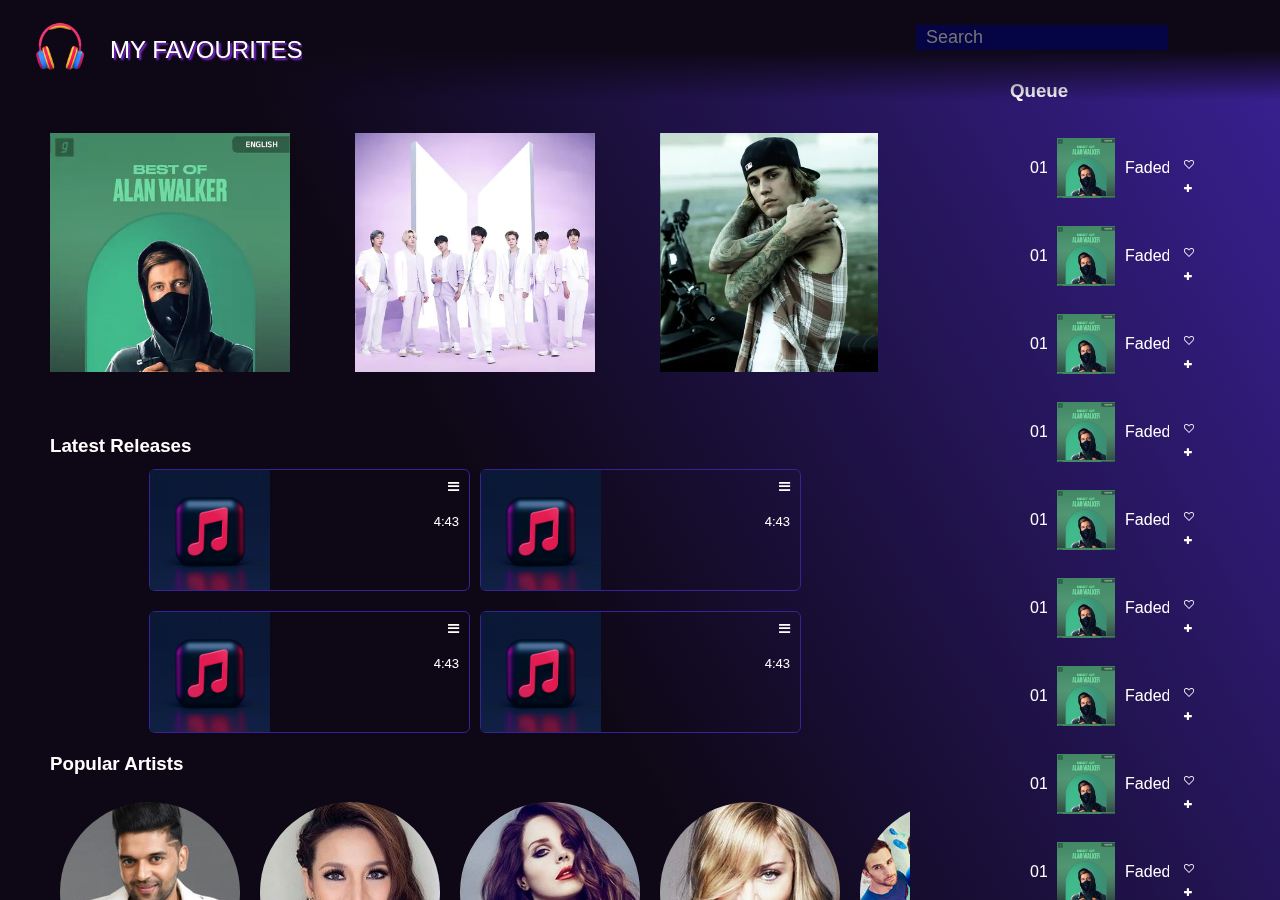
==== index.html @ 40315df7 "Add files via upload" ====
<!DOCTYPE html>
<html lang="en">

<head>
  <meta charset="UTF-8" />
  <meta http-equiv="X-UA-Compatible" content="IE=edge" />
  <meta name="viewport" content="width=device-width, initial-scale=1.0" />
  <title>Paradox Studios</title>
  <link rel="icon" href="./assets/icons/headphones.png" type="image/png">
  <link rel="stylesheet" href="https://cdnjs.cloudflare.com/ajax/libs/font-awesome/6.1.1/css/all.min.css"
    integrity="sha512-KfkfwYDsLkIlwQp6LFnl8zNdLGxu9YAA1QvwINks4PhcElQSvqcyVLLD9aMhXd13uQjoXtEKNosOWaZqXgel0g=="
    crossorigin="anonymous" referrerpolicy="no-referrer" />
  <link rel="stylesheet" href="https://cdnjs.cloudflare.com/ajax/libs/font-awesome/4.7.0/css/font-awesome.css"
    integrity="sha512-5A8nwdMOWrSz20fDsjczgUidUBR8liPYU+WymTZP1lmY9G6Oc7HlZv156XqnsgNUzTyMefFTcsFH/tnJE/+xBg=="
    crossorigin="anonymous" referrerpolicy="no-referrer" />
  <link rel="stylesheet" href="CSS/style.css" />
  <link rel="stylesheet" href="CSS/style1.css" />
  <link rel="stylesheet"
    href="https://fonts.googleapis.com/css2?family=Material+Symbols+Outlined:opsz,wght,FILL,GRAD@20..48,100..700,0..1,-50..200" />
</head>

<body>
  <header class="header">
    <div class="left-header">
      <div class="logo"><a href="./music_player.html"><img src="./assets/icons/headphones.png"></a></div>

      <div class="favourites-col"><a href="#">My Favourites</a></div>
    </div>

    <div class="right-header">
      <div class="search-bar">
        <i class="fa-solid fa-magnifying-glass"></i>
        <form action="">
          <input type="text" class="search-box" placeholder="Search" />
        </form>
        <i class="fa-solid fa-microphone"></i>
      </div>

      <div class="notification-icon"><i class="fa-solid fa-bell"></i></div>

      <div class="profile-icon"><i class="fa-solid fa-user"></i></div>
    </div>
  </header>

  <div class="container">
    <main class="main">
      <!-- <marquee Scrollamount="15" bgcolor="darkblue" loop="" direction="right">
        
      </marquee> -->

      <div class="showcase-albums">
        <a href="album_alan_walker.html" class="album album1"></a>
        <a href="" class="album album2"></a>
        <a href="" class="album album3"></a>
        <a href="" class="album album4"></a>
        <a href="" class="album album2"></a>
        <a href="" class="album album3"></a>
        <a href="" class="album album4"></a>
      </div>

      <div class="showcase-latest-release">
        <div class="showcase-heading">
          <h3>Latest Releases</h3>
        </div>
        <div class="release-content">
          <div class="latest-release">
            <div class="release-image">
              <i class="fa-solid fa-circle-play"></i>
              <!-- <i class="fa-solid fa-circle-play" ></i> -->
            </div>
            <div class="release-option">
              <!-- <i class="fa fa-share-alt" aria-hidden="true"></i><br>
              <i class="fa fa-heart" aria-hidden="true"></i><br>
              <i class="fa fa-plus" aria-hidden="true"></i> -->
              <i class="fa fa-bars" aria-hidden="true">
                <div class="release-menu">
                  <div>Play Now</div>
                  <div>Add to Queue</div>
                  <div>Add to Favourites</div>
                  <div>Get Info</div>
                </div>
              </i>
              <p>4:43</p>
            </div>
          </div>
          <div class="latest-release">
            <div class="release-image">
              <i class="fa-solid fa-circle-play"></i>
              <!-- <audio controls>
                <source src="./shekhar.mp3" type="audio/mp3">
              </audio> -->
            </div>
            <div class="release-option">
              <!-- <i class="fa fa-share-alt" aria-hidden="true"></i><br>
              <i class="fa fa-heart" aria-hidden="true"></i><br>
              <i class="fa fa-plus" aria-hidden="true"></i> -->
              <i class="fa fa-bars" aria-hidden="true">
                <div class="release-menu">
                  <div>Play Now</div>
                  <div>Add to Queue</div>
                  <div>Add to Favourites</div>
                  <div>Get Info</div>
                </div>
              </i>
              <p>4:43</p>
            </div>
          </div>
          <div class="latest-release">
            <div class="release-image">
              <i class="fa-solid fa-circle-play"></i>
              <!-- <i class="fa-solid fa-circle-play" ></i> -->
            </div>
            <div class="release-option">
              <!-- <i class="fa fa-share-alt" aria-hidden="true"></i><br>
              <i class="fa fa-heart" aria-hidden="true"></i><br>
              <i class="fa fa-plus" aria-hidden="true"></i> -->
              <i class="fa fa-bars" aria-hidden="true">
                <div class="release-menu">
                  <div>Play Now</div>
                  <div>Add to Queue</div>
                  <div>Add to Favourites</div>
                  <div>Get Info</div>
                </div>
              </i>
              <p>4:43</p>
            </div>
          </div>
          <div class="latest-release">
            <div class="release-image">
              <i class="fa-solid fa-circle-play"></i>
              <!-- <i class="fa-solid fa-circle-play" onclick="changeBtn()"></i> -->
            </div>
            <div class="release-option">
              <!-- <i class="fa fa-share-alt" aria-hidden="true"></i><br>
              <i class="fa fa-heart" aria-hidden="true"></i><br>
              <i class="fa fa-plus" aria-hidden="true"></i> -->
              <i class="fa fa-bars" aria-hidden="true">
                <div class="release-menu">
                  <div>Play Now</div>
                  <div>Add to Queue</div>
                  <div>Add to Favourites</div>
                  <div>Get Info</div>
                </div>
              </i>
              <p>4:43</p>
            </div>
            <!-- <div id="hidden-options">
              Lorem ipsum dolor sit, amet consectetur adipisicing elit. Aliquid, similique.
            </div> -->
          </div>
        </div>
      </div>

      <div class="showcase-popular-artists">
        <div class="showcase-heading">
          <h3>Popular Artists</h3>
        </div>
        <div class="popular-artists-content">
          <div class="popular-artist artist1">
            <i class="fa-solid fa-circle-play"></i>
            <p>A R Rahman</p>
          </div>
          <div class="popular-artist artist2">
            <i class="fa-solid fa-circle-play"></i>
            <p>A R Rahman</p>
          </div>
          <div class="popular-artist artist3">
            <i class="fa-solid fa-circle-play"></i>
            <p>A R Rahman</p>
          </div>
          <div class="popular-artist artist4">
            <i class="fa-solid fa-circle-play"></i>
            <p>A R Rahman</p>
          </div>
          <div class="popular-artist artist5">
            <i class="fa-solid fa-circle-play"></i>
            <p>A R Rahman</p>
          </div>
          <div class="popular-artist artist6">
            <i class="fa-solid fa-circle-play"></i>
            <p>A R Rahman</p>
          </div>
          <div class="popular-artist artist7">
            <i class="fa-solid fa-circle-play"></i>
            <p>A R Rahman</p>
          </div>
          <div class="popular-artist artist8">
            <i class="fa-solid fa-circle-play"></i>
            <p>A R Rahman</p>
          </div>
          <div class="popular-artist artist9">
            <i class="fa-solid fa-circle-play"></i>
            <p>A R Rahman</p>
          </div>
          <div class="popular-artist artist10">
            <i class="fa-solid fa-circle-play"></i>
            <p>A R Rahman</p>
          </div>
          <div class="popular-artist artist11">
            <i class="fa-solid fa-circle-play"></i>
            <p>A R Rahman</p>
          </div>
          <div class="popular-artist artist12">
            <i class="fa-solid fa-circle-play"></i>
            <p>A R Rahman</p>
          </div>
          <div class="popular-artist artist13">
            <i class="fa-solid fa-circle-play"></i>
            <p>A R Rahman</p>
          </div>
          <div class="popular-artist artist14">
            <i class="fa-solid fa-circle-play"></i>
            <p>A R Rahman</p>
          </div>
        </div>
      </div>

      <div class="showcase-radio-stations">
        <div class="showcase-heading">
          <h3>Radio Stations</h3>
        </div>

        <div class="radio-stations-content">
          <div class="station"></div>
          <div class="radios">
            <div class="radio radio2">
              <i class="fa-solid fa-circle-play"></i>
            </div>
            <div class="radio radio1">
              <i class="fa-solid fa-circle-play"></i>
            </div>
            <div class="radio radio3">
              <i class="fa-solid fa-circle-play"></i>
            </div>
            <div class="radio radio4">
              <i class="fa-solid fa-circle-play"></i>
            </div>
            <div class="radio radio5">
              <i class="fa-solid fa-circle-play"></i>
            </div>
            <div class="radio radio6">
              <i class="fa-solid fa-circle-play"></i>
            </div>
            <div class="radio radio7">
              <i class="fa-solid fa-circle-play"></i>
            </div>
            <div class="radio radio8">
              <i class="fa-solid fa-circle-play"></i>
            </div>
          </div>
        </div>
      </div>

      <div class="showcase-music-genres">
        <div class="showcase-heading">
          <h3>Music Genres</h3>
        </div>
        <div class="music-genres-content">
          <div class="genre">
            <div class="genre-image genre1">
              <span>Hip-Hop</span>
            </div>
          </div>
          <div class="genre">
            <div class="genre-image genre2">
              <span>Jazz</span>
            </div>
          </div>
          <div class="genre">
            <div class="genre-image genre3">
              <span>Rock</span>
            </div>
          </div>
          <div class="genre">
            <div class="genre-image genre4">
              <span>Road Trip</span>
            </div>
          </div>
          <div class="genre">
            <div class="genre-image genre5">
              <span>Pop Music</span>
            </div>
          </div>
          <div class="genre">
            <div class="genre-image genre6">
              <span>Electronic Dance Music</span>
            </div>
          </div>


        </div>
      </div>

      <div class="showcase-english"></div>

      <div class="showcase-hindi"></div>

      <div class="bottom-space"></div>
    </main>

    <aside class="aside">
      <div class="aside-content">

        <div class="queue">

          <div class="showcase-heading">
            <h3>Queue</h3>
          </div>
          
          <div class="queue-songs">

            <div class="song">
              <div class="song-info">
                <div class="song-num">
                  <p>01</p>
                </div>
                <div class="song-image"></div>
                <div class="song-name">
                  Faded
                </div>
              </div>

              <div class="song-options">
                <i class="fa fa-heart-o" aria-hidden="true"></i>
                <i class="fa fa-plus" aria-hidden="true"></i>
              </div>
            </div>

            <div class="song">
              <div class="song-info">
                <div class="song-num">
                  <p>01</p>
                </div>
                <div class="song-image"></div>
                <div class="song-name">
                  Faded
                </div>
              </div>

              <div class="song-options">
                <i class="fa fa-heart-o" aria-hidden="true"></i>
                <i class="fa fa-plus" aria-hidden="true"></i>
              </div>
            </div>

            <div class="song">
              <div class="song-info">
                <div class="song-num">
                  <p>01</p>
                </div>
                <div class="song-image"></div>
                <div class="song-name">
                  Faded
                </div>
              </div>

              <div class="song-options">
                <i class="fa fa-heart-o" aria-hidden="true"></i>
                <i class="fa fa-plus" aria-hidden="true"></i>
              </div>
            </div>

            <div class="song">
              <div class="song-info">
                <div class="song-num">
                  <p>01</p>
                </div>
                <div class="song-image"></div>
                <div class="song-name">
                  Faded
                </div>
              </div>

              <div class="song-options">
                <i class="fa fa-heart-o" aria-hidden="true"></i>
                <i class="fa fa-plus" aria-hidden="true"></i>
              </div>
            </div>

            <div class="song">
              <div class="song-info">
                <div class="song-num">
                  <p>01</p>
                </div>
                <div class="song-image"></div>
                <div class="song-name">
                  Faded
                </div>
              </div>

              <div class="song-options">
                <i class="fa fa-heart-o" aria-hidden="true"></i>
                <i class="fa fa-plus" aria-hidden="true"></i>
              </div>
            </div>

            <div class="song">
              <div class="song-info">
                <div class="song-num">
                  <p>01</p>
                </div>
                <div class="song-image"></div>
                <div class="song-name">
                  Faded
                </div>
              </div>

              <div class="song-options">
                <i class="fa fa-heart-o" aria-hidden="true"></i>
                <i class="fa fa-plus" aria-hidden="true"></i>
              </div>
            </div>

            <div class="song">
              <div class="song-info">
                <div class="song-num">
                  <p>01</p>
                </div>
                <div class="song-image"></div>
                <div class="song-name">
                  Faded
                </div>
              </div>

              <div class="song-options">
                <i class="fa fa-heart-o" aria-hidden="true"></i>
                <i class="fa fa-plus" aria-hidden="true"></i>
              </div>
            </div>

            <div class="song">
              <div class="song-info">
                <div class="song-num">
                  <p>01</p>
                </div>
                <div class="song-image"></div>
                <div class="song-name">
                  Faded
                </div>
              </div>

              <div class="song-options">
                <i class="fa fa-heart-o" aria-hidden="true"></i>
                <i class="fa fa-plus" aria-hidden="true"></i>
              </div>
            </div>

            <div class="song">
              <div class="song-info">
                <div class="song-num">
                  <p>01</p>
                </div>
                <div class="song-image"></div>
                <div class="song-name">
                  Faded
                </div>
              </div>

              <div class="song-options">
                <i class="fa fa-heart-o" aria-hidden="true"></i>
                <i class="fa fa-plus" aria-hidden="true"></i>
              </div>
            </div>

            <div class="song">
              <div class="song-info">
                <div class="song-num">
                  <p>01</p>
                </div>
                <div class="song-image"></div>
                <div class="song-name">
                  Faded
                </div>
              </div>

              <div class="song-options">
                <i class="fa fa-heart-o" aria-hidden="true"></i>
                <i class="fa fa-plus" aria-hidden="true"></i>
              </div>
            </div>

            <div class="song">
              <div class="song-info">
                <div class="song-num">
                  <p>01</p>
                </div>
                <div class="song-image"></div>
                <div class="song-name">
                  Faded
                </div>
              </div>

              <div class="song-options">
                <i class="fa fa-heart-o" aria-hidden="true"></i>
                <i class="fa fa-plus" aria-hidden="true"></i>
              </div>
            </div>

            <div class="song">
              <div class="song-info">
                <div class="song-num">
                  <p>01</p>
                </div>
                <div class="song-image"></div>
                <div class="song-name">
                  Faded
                </div>
              </div>

              <div class="song-options">
                <i class="fa fa-heart-o" aria-hidden="true"></i>
                <i class="fa fa-plus" aria-hidden="true"></i>
              </div>
            </div>

            <div class="song">
              <div class="song-info">
                <div class="song-num">
                  <p>01</p>
                </div>
                <div class="song-image"></div>
                <div class="song-name">
                  Faded
                </div>
              </div>

              <div class="song-options">
                <i class="fa fa-heart-o" aria-hidden="true"></i>
                <i class="fa fa-plus" aria-hidden="true"></i>
              </div>
            </div>

            <div class="song">
              <div class="song-info">
                <div class="song-num">
                  <p>01</p>
                </div>
                <div class="song-image"></div>
                <div class="song-name">
                  Faded
                </div>
              </div>

              <div class="song-options">
                <i class="fa fa-heart-o" aria-hidden="true"></i>
                <i class="fa fa-plus" aria-hidden="true"></i>
              </div>
            </div>

            <div class="song">
              <div class="song-info">
                <div class="song-num">
                  <p>01</p>
                </div>
                <div class="song-image"></div>
                <div class="song-name">
                  Faded
                </div>
              </div>

              <div class="song-options">
                <i class="fa fa-heart-o" aria-hidden="true"></i>
                <i class="fa fa-plus" aria-hidden="true"></i>
              </div>
            </div>



          </div>
        </div>
      </div>

    </aside>
  </div>

  <script src="./script.js"></script>
</body>

</html>
---- CSS/style.css ----
/* :root {
  --theme-color1: #a0d2eb;
  --theme-color2: #e5eaf5;
  --theme-color3: #d0bdf4;
  --theme-color4: #8458B3;
  --theme-color5: #a28089;
} */

:root {
  --theme-color1: #0e0816;
  --theme-color2: #a239ca;
  --theme-color3: #4717f6;
  --theme-color4: #e7dfdd;
  --theme-color5: #a28089;
  --theme-color6: #150030;
  --theme-color7: #3a2195;
  --theme-color8: #2e0ea3;
  --theme-color9: #452c66;
  --theme-color10: #5a4a92;
  --theme-color11: #2e1d57;
}

html {
  height: 100%;
}

body {
  /* background: none; */
  background: linear-gradient(-120deg, var(--theme-color7), var(--theme-color1) 60%);
  /* background-color: var(--theme-color1); */
  color: white;
  padding: 0px;
  margin: 0px;
}

*::-webkit-scrollbar {
  display: none;
  /* for Chrome, Safari, and Opera */
}

* {
  padding: 0px;
  margin: 0px;
  box-sizing: border-box;
  -ms-overflow-style: none;
  /* for Internet Explorer, Edge */
  scrollbar-width: none;
  /* for Firefox */
  overflow-y: scroll;
  font-family: -apple-system, BlinkMacSystemFont, 'Segoe UI', Roboto, Oxygen, Ubuntu, Cantarell, 'Open Sans', 'Helvetica Neue', sans-serif;

}

a {
  text-decoration: none;
  color: white;
}

/* Header */
.header {
  position: absolute;
  height: 100px;
  width: 100%;
  /* background: linear-gradient(#04044ae6,
      #04044ae6,
      transparent 100%,
      transparent); */
  /* background: none; */
  background: linear-gradient(var(--theme-color1), var(--theme-color1), transparent 100%, transparent);
  top: 0px;
  /* border: 2px solid red; */
  display: flex;
  flex-wrap: nowrap;
  justify-content: space-between;
  padding: 10px;
  z-index: 1;
}

/* .header div{
    border: 2px solid red;
} */

.left-header {
  /* border: 2px solid black; */
  display: flex;
}

.right-header {
  display: flex;
}

.logo {
  /* border: 2px solid red; */
  border-radius: 8px;
  left: 0;
  margin: 0px 10px;
  transition: 0.3s;
}

.logo:hover {
  background-color: var(--theme-color8);

}

.logo img {
  height: 100%;
}


.favourites-col {
  display: flex;
  justify-content: center;
  align-items: center;
  text-transform: uppercase;
  text-shadow: 2px 2px 2px blueviolet;
  font-size: x-large;

}

.favourites {
  margin: 0px 10px;
}

.search-bar {
  margin: 0px 10px;
  padding: 15px 20px;
  display: flex;
  background: transparent;
  border-radius: 18px;
  outline: none;
  height: auto;
}

.search-box {
  background: #04044ae6;
  border: none;
  padding: 2px 10px;
  outline: none;
  color: white;
  font-size: 18px;
}

.notification-icon {
  margin: 0px 10px;
  /* padding-top: 5px; */
}

.notification-icon i {
  font-size: 20px;
}

.profile-icon {
  /* border: 2px solid red; */
  margin-left: 10px;
}

.profile-icon i {
  font-size: 20px;
}

/* Container */

.container {
  /* border: 1px solid white; */
  display: flex;
  justify-content: space-between;
  width: 100%;
  height: 100%;
  position: fixed;
  /* transform: translateY(-150px); */
}

/* main */
.main {
  /* border: 1px solid red; */
  width: 75%;
  height: 100%;
  padding: 80px 50px 20px;
  overflow: scroll;
  overflow-x: hidden;
  /* margin-left: 50px; */
}

/* .main>div{
    height: 500px;
    width: 100%;
    margin: 5px;
    border: 2px solid red;
} */

/* main children */

/* Showcase album */

.showcase-albums {
  /* border: 2px solid red; */
  height: 21.156vw;
  height: 18vw;
  width: 100%;
  /* margin: 5px; */
  padding: 20px 0px;
  display: flex;
  align-items: center;
  min-height: 345px;
  /* min-width: 1300px; */
  overflow: scroll;
  overflow-y: hidden;
  position: relative;
  left: -32.5px;
}

.album {
  /* border: 2px solid red; */
  margin: 32.5px;
  /* margin-left: 0px; */
  height: 78.5%;
  width: 30%;
  min-width: 240px;
  flex-grow: 1;
  background-size: contain;
  background-position: center;
  /* transition: 0.3s; */
  transition: all 0.3s ease-in-out;
  /* box-shadow: 0px 0px 30px 10px var(--theme-color6); */
}

.album1 {
  background-image: url(../images/album-thumbnail/alan-walker.jpeg);
}

.album2 {
  background-image: url(../images/album-thumbnail/bts.jpeg);
}

.album3 {
  background-image: url(../images/album-thumbnail/justin-bieber.jpeg);
}

.album4 {
  background-image: url(../images/album-thumbnail/unstoppable.jpeg);
}

.album:hover {
  /* height: 90%;
    width: 50%; */
  transform: scale(1.2, 1.2);
  opacity: 0.8;
  /* background-size: contain; */
  box-shadow: 0px 0px 20px 10px var(--theme-color7);
}

/* showcase album end */

/* showcae latest release */
.showcase-latest-release {
  /* border: 2px solid red; */
  /* height: 200px; */
  width: 100%;
  /* margin: 5px; */
  padding: 10px 0px;
}

.showcase-heading {
  /* border: 2px solid red; */
  height: 1.5rem;
  width: 100%;
  /* margin: 0px; */
  /* padding: 5px 50px; */
}

.release-content {
  /* border: 2px solid black; */
  /* height: 100%; */
  width: 100%;
  /* padding: 5px 50px; */
  display: flex;
  flex-wrap: wrap;
  /* align-items: center; */
  /* justify-content: space-between; */
  justify-content: center;
  overflow: visible;
}

.latest-release {
  border: 1.5px solid var(--theme-color7);
  border-radius: 6px;
  /* height: 100%; */
  width: 321px;
  margin: 10px 10px;
  margin-left: 0px;

  display: flex;
  justify-content: space-between;
  overflow: visible;
  /* overflow: visible; */
}

.release-image {
  background-image: url(../images/songs/song_theme.jpg);
  background-size: cover;
  background-position: center;
  /* border: 1px solid black; */
  height: 120px;
  width: 120px;
  display: flex;
  align-items: center;
  justify-content: center;
  cursor: pointer;


}

.release-image i {
  /* border: 2px solid black; */
  border-radius: 100%;
  /* height: 100%;
  width: 100%; */
  font-size: 20px;
  color: var(--theme-color10);
  opacity: 0;
  transition: all 0.3s;
  
  
  /* text-shadow: 10px 10px 10px purple; */
}

.release-image:hover i{
  opacity: 0.7;
  transform: scale(2);
  transition: all 0.4s;
  /* box-shadow: 0px 0px 5px 5px var(--theme-color10) ; */
}

.release-option {
  /* border: 1px solid black; */
  /* height: 100%; */
  padding: 0px 10px 0px 0px;
  /* width: 30%; */
  font-size: small;
  overflow: visible;
  position: relative;
  text-align: right;
  /* display: flex;
  flex-direction: column;
  justify-content: space-around;
  align-items: center; */
}

.release-option i {
  /* border: 1px solid red; */
  /* font-size: 10px; */
  /* color: white; */
  /* height: 50px;
  width: 50px; */
  /* text-align: right; */
  padding-top: 10px;
  padding-left: 25px;
  margin: auto;
  overflow: visible;
}

.release-menu {
  position: absolute;
  background-color: var(--theme-color10);
  color: white;
  /* border: 1px solid black; */
  height: 0px;
  width: 0px;
  transition: all 0.3s;
  opacity: 0;
  display: flex;
  flex-direction: column;
  /* flex-wrap: wrap-reverse; */

  transform: translateX(-105px);
}

.release-option i:hover .release-menu {

  height: 100.5px;
  width: max-content;
  opacity: 1;
  /* transition: all 0.5s; */
}

.release-menu div {
  border: 1px solid var(--theme-color9);
  padding: 5px;
}

.release-menu div:hover{
  background-color: var(--theme-color9);
}

.release-option p {
  padding: 0px;
  margin: 0px;
  /* border: 1px solid red; */
  margin-top: 20px;
}

.fa-bars {
  cursor: pointer;
}

#hidden-options {
  display: none;
  position: relative;
}



/* showcase lastest release end */

/* showcase popular artists */

.showcase-popular-artists {
  /* border: 1px solid red; */
  height: 300px;
  width: 100%;
  /* padding: 5px; */
  /* margin: 5px; */
  /* box-sizing: border-box; */
  padding: 0px 0px;
}

.popular-artists-content {
  /* border: 2px solid black; */
  height: 90%;
  width: 100%;
  padding: 25px 0px;
  margin: 0px;
  margin-left: 0px;
  display: flex;
  flex-wrap: nowrap;
  overflow: scroll;
}

.popular-artist {
  margin: 0px 10px;
  /* display: inline-block; */
  flex-shrink: 0;
  height: 180px;
  width: 180px;
  position: relative;
  /* border: 1px solid black; */
  border-radius: 100px;
  background-position: center;
  /* transition: all 0.5s ease-in-out; */
  overflow: visible;
}

.popular-artist p {
  /* border: 1px solid red; */
  /* top: 0px; */
  text-align: center;
  position: absolute;
  top: 102%;
  left: 25%;
}

.popular-artist:hover {
  transition: all 0.3s ease-in-out;
  box-shadow: 0px 0px 25px 3px var(--theme-color7);
  cursor: pointer;
}

/* .popular-artist i {
  border: 1px solid red;
  color: rgb(215, 212, 218);
  padding: 70px;
  font-size: 40px;
  opacity: 0;
  transition: all 0.5s;
}

.popular-artist i:hover {
  opacity: 1;
  cursor: pointer;
} */

.popular-artist i {
  /* border: 2px solid black; */
  border-radius: 100%;
  /* height: 100%;
  width: 100%; */
  font-size: 20px;
  color: var(--theme-color10);
  opacity: 0;
  transition: all 0.3s ease-in-out;
  position: absolute;
  top: 45%;
  left: 45%;
  
  
  /* text-shadow: 10px 10px 10px purple; */
}

.popular-artist:hover i{
  opacity: 0.7;
  transform: scale(2);
  transition: all 0.4s;
  /* box-shadow: 0px 0px 5px 5px var(--theme-color10) ; */
}



.artist1 {
  background-image: url(../images/artists/guru_randhawa.jpg);
}

.artist2 {
  background-image: url(../images/artists/kyla.jpg);
}

.artist3 {
  background-image: url(../images/artists/lana_del_rey.jpg);
}

.artist4 {
  background-image: url(../images/artists/madonna.jpg);
}

.artist5 {
  background-image: url(../images/artists/coldplay.jpg);

}

.artist6 {
  background-image: url(../images/artists/pink.jpg);
}

.artist7 {
  background-image: url(../images/artists/arijit_singh.jpg);
}

.artist8 {
  background-image: url(../images/artists/taylor_swift.jpg);
}

.artist9 {
  background-image: url(../images/artists/ar_rahman.jpg);
}

.artist10 {
  background-image: url(../images/artists/ariana_grande.jpg);
}

.artist11 {
  background-image: url(../images/artists/avril_lavigne.jpg);
}

.artist12 {
  background-image: url(../images/artists/nick_jonas.jpg);
}

.artist13 {
  background-image: url(../images/artists/dj_bravo.jpg);
} 

.artist14 {
  background-image: url(../images/artists/selena_gomez.jpg);
}

/* showcase popular artists end */

/* showcase radio stations */

.showcase-radio-stations {
  /* border: 1px solid red; */
  height: 270px;
  width: 100%;
  /* margin: 5px; */
  /* padding: 5px; */
  padding: 10px 0px;
}

.radio-stations-content {
  height: 83%;
  width: 100%;
  /* margin: 5px; */
  /* padding: 5px; */
  padding: 20px 0px;
  /* border: 1px solid red; */
  display: flex;
  flex-wrap: nowrap;
}

.station {
  /* display: inline-block; */
  height: 100%;
  width: 200px;
  /* border: 1px solid black; */
  margin-right: 10px;
  flex-shrink: 0;
  background-image: url(../images/radio/radio.jpg);
  background-size: cover;
  background-position: center;
}

.radios {
  /* border: 1px solid red; */
  /* display: inline-block; */
  /* width: auto; */
  width: auto;
  height: 100%;
  /* padding: 3px; */

  flex-grow: 1;
  overflow: scroll;
  overflow-y: hidden;

  display: flex;
}

.radio {
  margin: 0px 10px;
  width: 170px;
  height: 100%;
  flex-shrink: 0;
  /* border: 1px solid black; */
  background-size: contain;
  position: relative;
}
/* 
.radio i {
  color: rgb(215, 212, 218);
  padding-top: 55px;
  padding-left: 55px;
  font-size: 40px;
  opacity: 0;
  transition: all 0.5s;
}

.radio i:hover {
  opacity: 1;
  cursor: pointer;
} */

.radio i {
  /* border: 2px solid black; */
  border-radius: 100%;
  /* height: 100%;
  width: 100%; */
  font-size: 20px;
  color: var(--theme-color10);
  opacity: 0;
  transition: all 0.3s;
  position: absolute;
  top: 45%;
  left: 45%;
  
  
  /* text-shadow: 10px 10px 10px purple; */
}

.radio:hover i{
  opacity: 0.7;
  transform: scale(2);
  transition: all 0.4s;
  /* box-shadow: 0px 0px 5px 5px var(--theme-color10) ; */
}

.radio1 {
  background-image: url(../images/radio/club_mirchi.jpg);
}

.radio2 {
  background-image: url(../images/radio/international_rock.jpg);
}

.radio3 {
  background-image: url(../images/radio/mirchi_love.jpg);
}

.radio4 {
  background-image: url(../images/radio/mirchi_retro.jpg);
}

.radio5 {
  background-image: url(../images/radio/mirchi_toota_dil.jpg);
}

.radio6 {
  background-image: url(../images/radio/morning_mix.jpg);
}

.radio7 {
  background-image: url(../images/radio/rahman_hits.jpg);
}

.radio8 {
  background-image: url(../images/radio/sukoon_ke_pal.jpg);
}

/* Showcase radio stations end */


/* Showcase music genres */

.showcase-music-genres {
  background-color: var(--theme-color6);
  padding: 20px 20px;
  box-shadow: 0px 0px 30px 10px var(--theme-color6);
}

.music-genres-content {
  /* border: 1px solid red; */
  /* background: radial-gradient(var(--theme-color1), var(--theme-color2)); */
  width: 100%;
  display: flex;
  justify-content: space-around;
  flex-wrap: wrap;
}

.genre {
  /* border: 1px solid black; */
  height: 220px;
  width: 400px;
  margin: 10px;
  overflow: hidden;
}

.genre-image {
  height: 100%;
  width: 100%;
  text-align: center;
  display: flex;
  align-items: center;
  justify-content: center;
  background-size: cover;
  background-position: center;
  transition: all 0.3s;
}

.genre:hover .genre-image {
  transform: scale(1.3);
  /* opacity: 0.8; */
  transition: all 0.3s;
}

.genre:hover span {
  transform: scale(1.1) translate(0px, -10px);
  transition: all 0.3s;
}

.genre span {
  transform: scale(1);
  transition: all 0.3s;
}

.genre1 {
  background-image: url(../images/music_genres/hip_hop.jpg);
}

.genre2 {
  background-image: url(../images/music_genres/jazz.jpg);
}

.genre3 {
  background-image: url(../images/music_genres/rock.jpg);
}

.genre4 {
  background-image: url(../images/music_genres/road_trip.jpg);
}

.genre5 {
  background-image: url(../images/music_genres/pop.jpg);
}

.genre6 {
  background-image: url(../images/music_genres/electronic.jpg);
}


/* Bottom space */
.bottom-space {
  height: 100px;
  width: 100%;
}


.aside {
  /* border: 2px solid red; */
  width: 25%;
  padding: 80px 50px 0px;
}

.aside-content{
  /* border: 2px solid black; */
  height: 100%;
  width: 100%;
  overflow: hidden;
}

.queue{
  height: 100%;
  width: 100%;
}

.queue-songs{
  /* border: 1px solid red; */
  height: 95.5%;
  margin-top: 15px;
  /* overflow: scroll; */
}

.aside .song{
background: none;
}

.aside .song-options{
  padding: 0px;
  padding-top: 20px;
}
---- CSS/style1.css ----
/* Alan Walker */

.album-description {
  /* border: 1px solid red; */
  height: 17.5vw;
  width: 100%;
  min-height: 200px;
  /* background-color: #1b205ee6; */
  background-color: var(--theme-color6);
  margin: 10px 0px;
  overflow: hidden;
  box-shadow: 0px 0px 30px 10px var(--theme-color6);
}

.album-image {
  /* border: 1px solid red; */
  width: 25%;
  min-width: 200px;
  height: 100%;

  display: inline-block;
  background-image: linear-gradient(transparent, transparent, #1b205ee6 120%), url(../images/album-thumbnail/alan-walker.jpeg);
  background-size: contain;
  background-repeat: no-repeat;
  /* flex-shrink: 0; */
  opacity: 0.8;
  overflow: visible;
}

.album-image:hover {
  /* color: #255784; */
  /* background: #2196f3; */
  box-shadow: 0px 0px 10px #2196f3, 0px 0px 40px #2196f3, 0px 0px 10px #2196f3, 0px 0px 10px #2196f3;
}

.album-content {
  /* border: 1px solid red; */
  height: 100%;
  width: 70%;
  /* padding: 25px; */
  display: inline-block;
  text-align: center;
}

.song-list {
  /* border: 1px solid red; */
  height: 55%;
  /* width: 100%; */
  margin: 10px 0px;

}

.song {
  /* border: 1px solid black; */
  /* height: 80px; */
  width: 100%;
  margin: 10px 0px;
  /* background-color: #272c58e6; */
  background-color: var(--theme-color11);
  padding: 5px 10px;
  display: flex;
  justify-content: space-between;
  /* align-items: center; */
  transition: 0.5s;

}

.song:hover {
  /* color: #255784; */
  /* background: #2196f3; */
  box-shadow: 0px 0px 10px #2196f3, 0px 0px 40px #2196f3, 0px 0px 10px #2196f3, 0px 0px 10px #2196f3;
}

.song-info {
  /* border: 1px solid red; */
  /* height: 100%; */
  width: auto;
  padding: 0px 10px;
  display: flex;
  align-items: center;
  justify-content: center;
}

.song-num {
  /* position: relative;
    top: 50%; */
  /* border: 1px solid red; */
  /* height: 100%; */
  /* width: auto;
    border-radius: 10%; */
  /* box-shadow: rgba(0, 0, 0, 0.1) 0px -23px 25px 0px inset, rgba(0, 0, 0, 0.15) 0px -36px 30px 0px inset, rgba(0, 0, 0, 0.1) 0px -79px 40px 0px inset, rgba(0, 0, 0, 0.06) 0px 2px 1px, rgba(0, 0, 0, 0.09) 0px 4px 2px, rgba(0, 0, 0, 0.09) 0px 8px 4px, rgba(0, 0, 0, 0.09) 0px 16px 8px, rgba(0, 0, 0, 0.09) 0px 32px 16px; */
}

.song-image {
  /* border: 1px solid red; */
  height: 60px;
  width: 60px;
  background-image: url(../images/album-thumbnail/alan-walker.jpeg);
  background-size: contain;
  margin: 0px 10px;
}

.song-name {
  /* padding-top: 20px; */

}

.song-options {
  /* border: 1px solid red; */
  padding-top: 25px;
  padding-left: 25px;
  padding: 25px;
}

.song-options i {
  font-size: 10px;
  /* color: white; */
  padding: 5px;
  margin: auto;
}

.similar-artists {
  /* border: 1px solid red; */
  height: 40%;
  width: 100%;
}

.similar-artists-content {
  /* border: 2px solid black; */
  height: 89%;
  margin-top: 15px;
}

.recently-played {
  /* border: 1px solid red; */
  height: 58%;
  width: 100%;
  margin-top: 20px;
}

.recently-played-content{
  /* border: 2px solid black; */
  margin-top: 15px;
  height: 92%;
}
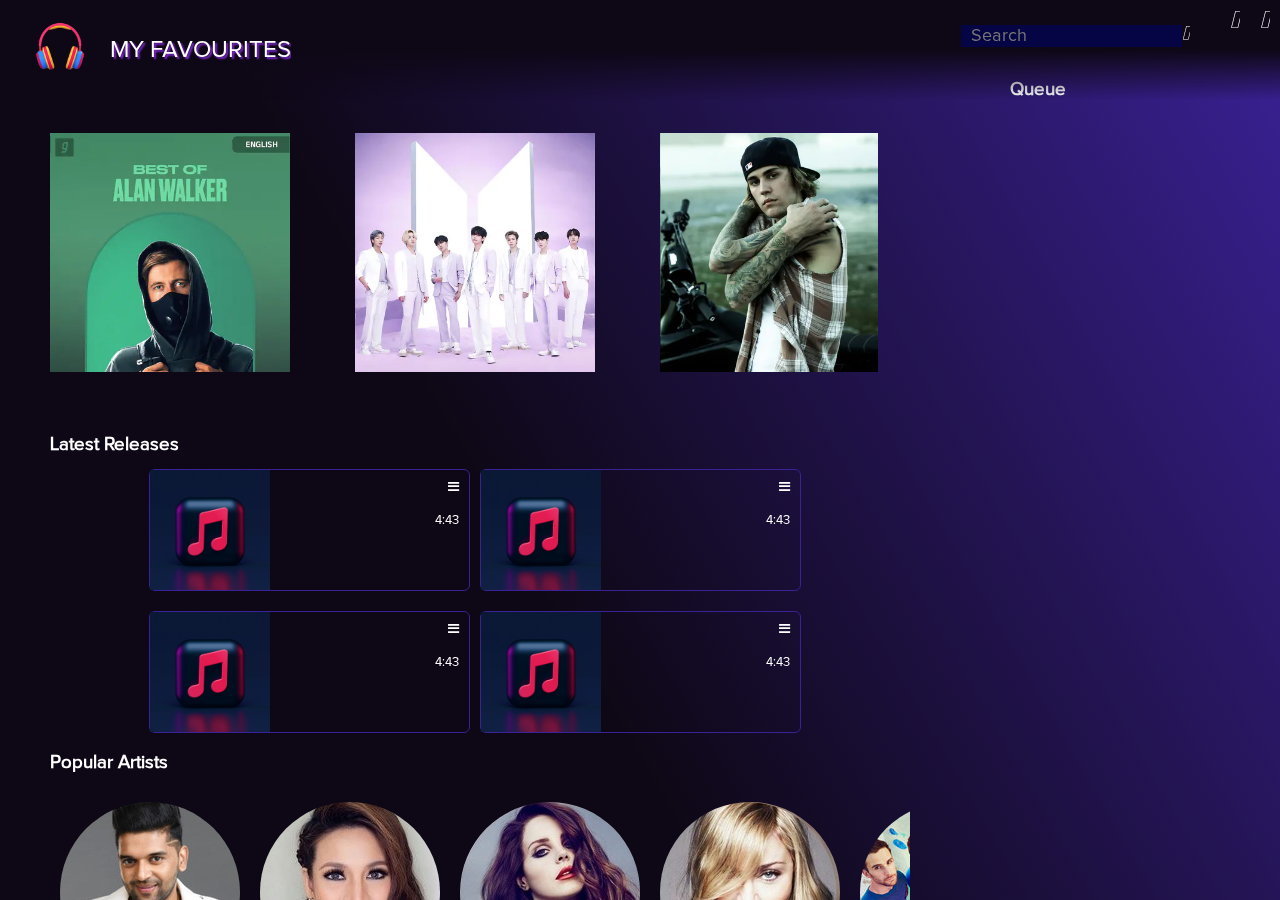
==== commit 209cc60d: "Add files via upload" ====
--- a/index.html
+++ b/index.html
@@ -296,7 +296,72 @@
       <div class="showcase-hindi"></div>
 
       <div class="bottom-space"></div>
+
+
+
     </main>
+
+
+    <div class="bottom-player">
+
+      <div class="song-playing">
+        <div class="song-image"></div>
+        <div class="song-details">
+          <div class="song-name">
+            Faded
+          </div>
+          <div class="song-artists">
+            Song Artists
+          </div>
+        </div>
+      </div>
+
+
+      <div class="player-controls">
+        <i class="fa fa-step-backward"></i>
+        <div class="play-pause">
+          <i class="fa-solid fa-circle-play"></i>
+          <i class="fa-solid fa-circle-pause"></i>
+        </div>
+        <i class="fa fa-step-forward"></i>
+      </div>
+
+
+      <div class="player-options">
+        <div class="current-time">00:00</div>
+        <p>/</p>
+        <div class="song-duration">00:00</div>
+        <div class="volume">
+          <i class="fa fa-volume-up"></i>
+          <input class="volume-slider" type="range" value="50" min="0" max="100">
+        </div>
+      </div>
+
+      <input class="time-slider" type="range" value="0" min="0" max="100">
+    </div>
+
+
+    <div id="song-template">
+      <div class="song">
+        <div class="song-info">
+          <div class="song-image"><i class="fa-solid fa-circle-play"></i>
+            <i class="fa-solid fa-circle-pause"></i></div>
+          <div class="song-details">
+            <div class="song-name">
+              Faded
+            </div>
+            <div class="song-artists">
+              Song Artists
+            </div>
+          </div>
+        </div>
+
+        <div class="song-options">
+          <i class="fa fa-heart-o" aria-hidden="true"></i>
+          <i class="fa fa-plus" aria-hidden="true"></i>
+        </div>
+      </div>
+    </div>
 
     <aside class="aside">
       <div class="aside-content">
@@ -306,10 +371,10 @@
           <div class="showcase-heading">
             <h3>Queue</h3>
           </div>
-          
+
           <div class="queue-songs">
 
-            <div class="song">
+            <!-- <div class="song faded">
               <div class="song-info">
                 <div class="song-num">
                   <p>01</p>
@@ -324,245 +389,7 @@
                 <i class="fa fa-heart-o" aria-hidden="true"></i>
                 <i class="fa fa-plus" aria-hidden="true"></i>
               </div>
-            </div>
-
-            <div class="song">
-              <div class="song-info">
-                <div class="song-num">
-                  <p>01</p>
-                </div>
-                <div class="song-image"></div>
-                <div class="song-name">
-                  Faded
-                </div>
-              </div>
-
-              <div class="song-options">
-                <i class="fa fa-heart-o" aria-hidden="true"></i>
-                <i class="fa fa-plus" aria-hidden="true"></i>
-              </div>
-            </div>
-
-            <div class="song">
-              <div class="song-info">
-                <div class="song-num">
-                  <p>01</p>
-                </div>
-                <div class="song-image"></div>
-                <div class="song-name">
-                  Faded
-                </div>
-              </div>
-
-              <div class="song-options">
-                <i class="fa fa-heart-o" aria-hidden="true"></i>
-                <i class="fa fa-plus" aria-hidden="true"></i>
-              </div>
-            </div>
-
-            <div class="song">
-              <div class="song-info">
-                <div class="song-num">
-                  <p>01</p>
-                </div>
-                <div class="song-image"></div>
-                <div class="song-name">
-                  Faded
-                </div>
-              </div>
-
-              <div class="song-options">
-                <i class="fa fa-heart-o" aria-hidden="true"></i>
-                <i class="fa fa-plus" aria-hidden="true"></i>
-              </div>
-            </div>
-
-            <div class="song">
-              <div class="song-info">
-                <div class="song-num">
-                  <p>01</p>
-                </div>
-                <div class="song-image"></div>
-                <div class="song-name">
-                  Faded
-                </div>
-              </div>
-
-              <div class="song-options">
-                <i class="fa fa-heart-o" aria-hidden="true"></i>
-                <i class="fa fa-plus" aria-hidden="true"></i>
-              </div>
-            </div>
-
-            <div class="song">
-              <div class="song-info">
-                <div class="song-num">
-                  <p>01</p>
-                </div>
-                <div class="song-image"></div>
-                <div class="song-name">
-                  Faded
-                </div>
-              </div>
-
-              <div class="song-options">
-                <i class="fa fa-heart-o" aria-hidden="true"></i>
-                <i class="fa fa-plus" aria-hidden="true"></i>
-              </div>
-            </div>
-
-            <div class="song">
-              <div class="song-info">
-                <div class="song-num">
-                  <p>01</p>
-                </div>
-                <div class="song-image"></div>
-                <div class="song-name">
-                  Faded
-                </div>
-              </div>
-
-              <div class="song-options">
-                <i class="fa fa-heart-o" aria-hidden="true"></i>
-                <i class="fa fa-plus" aria-hidden="true"></i>
-              </div>
-            </div>
-
-            <div class="song">
-              <div class="song-info">
-                <div class="song-num">
-                  <p>01</p>
-                </div>
-                <div class="song-image"></div>
-                <div class="song-name">
-                  Faded
-                </div>
-              </div>
-
-              <div class="song-options">
-                <i class="fa fa-heart-o" aria-hidden="true"></i>
-                <i class="fa fa-plus" aria-hidden="true"></i>
-              </div>
-            </div>
-
-            <div class="song">
-              <div class="song-info">
-                <div class="song-num">
-                  <p>01</p>
-                </div>
-                <div class="song-image"></div>
-                <div class="song-name">
-                  Faded
-                </div>
-              </div>
-
-              <div class="song-options">
-                <i class="fa fa-heart-o" aria-hidden="true"></i>
-                <i class="fa fa-plus" aria-hidden="true"></i>
-              </div>
-            </div>
-
-            <div class="song">
-              <div class="song-info">
-                <div class="song-num">
-                  <p>01</p>
-                </div>
-                <div class="song-image"></div>
-                <div class="song-name">
-                  Faded
-                </div>
-              </div>
-
-              <div class="song-options">
-                <i class="fa fa-heart-o" aria-hidden="true"></i>
-                <i class="fa fa-plus" aria-hidden="true"></i>
-              </div>
-            </div>
-
-            <div class="song">
-              <div class="song-info">
-                <div class="song-num">
-                  <p>01</p>
-                </div>
-                <div class="song-image"></div>
-                <div class="song-name">
-                  Faded
-                </div>
-              </div>
-
-              <div class="song-options">
-                <i class="fa fa-heart-o" aria-hidden="true"></i>
-                <i class="fa fa-plus" aria-hidden="true"></i>
-              </div>
-            </div>
-
-            <div class="song">
-              <div class="song-info">
-                <div class="song-num">
-                  <p>01</p>
-                </div>
-                <div class="song-image"></div>
-                <div class="song-name">
-                  Faded
-                </div>
-              </div>
-
-              <div class="song-options">
-                <i class="fa fa-heart-o" aria-hidden="true"></i>
-                <i class="fa fa-plus" aria-hidden="true"></i>
-              </div>
-            </div>
-
-            <div class="song">
-              <div class="song-info">
-                <div class="song-num">
-                  <p>01</p>
-                </div>
-                <div class="song-image"></div>
-                <div class="song-name">
-                  Faded
-                </div>
-              </div>
-
-              <div class="song-options">
-                <i class="fa fa-heart-o" aria-hidden="true"></i>
-                <i class="fa fa-plus" aria-hidden="true"></i>
-              </div>
-            </div>
-
-            <div class="song">
-              <div class="song-info">
-                <div class="song-num">
-                  <p>01</p>
-                </div>
-                <div class="song-image"></div>
-                <div class="song-name">
-                  Faded
-                </div>
-              </div>
-
-              <div class="song-options">
-                <i class="fa fa-heart-o" aria-hidden="true"></i>
-                <i class="fa fa-plus" aria-hidden="true"></i>
-              </div>
-            </div>
-
-            <div class="song">
-              <div class="song-info">
-                <div class="song-num">
-                  <p>01</p>
-                </div>
-                <div class="song-image"></div>
-                <div class="song-name">
-                  Faded
-                </div>
-              </div>
-
-              <div class="song-options">
-                <i class="fa fa-heart-o" aria-hidden="true"></i>
-                <i class="fa fa-plus" aria-hidden="true"></i>
-              </div>
-            </div>
+            </div> -->
 
 
 
--- a/CSS/style.css
+++ b/CSS/style.css
@@ -20,8 +20,15 @@
   --theme-color11: #2e1d57;
 }
 
+@font-face {
+  font-family: Proxima Nova;
+  src: url(../assets/Proxima-Nova-Font/Proxima\ Nova\ Font.otf);
+}
+
+
 html {
   height: 100%;
+
 }
 
 body {
@@ -31,6 +38,7 @@
   color: white;
   padding: 0px;
   margin: 0px;
+
 }
 
 *::-webkit-scrollbar {
@@ -47,7 +55,7 @@
   scrollbar-width: none;
   /* for Firefox */
   overflow-y: scroll;
-  font-family: -apple-system, BlinkMacSystemFont, 'Segoe UI', Roboto, Oxygen, Ubuntu, Cantarell, 'Open Sans', 'Helvetica Neue', sans-serif;
+  font-family: Proxima Nova;
 
 }
 
@@ -172,12 +180,13 @@
 
 /* main */
 .main {
-  /* border: 1px solid red; */
+  /* border: 1px solid white; */
   width: 75%;
   height: 100%;
-  padding: 80px 50px 20px;
+  padding: 80px 50px 10px;
   overflow: scroll;
   overflow-x: hidden;
+  position: relative;
   /* margin-left: 50px; */
 }
 
@@ -319,12 +328,12 @@
   color: var(--theme-color10);
   opacity: 0;
   transition: all 0.3s;
-  
-  
+
+
   /* text-shadow: 10px 10px 10px purple; */
 }
 
-.release-image:hover i{
+.release-image:hover i {
   opacity: 0.7;
   transform: scale(2);
   transition: all 0.4s;
@@ -388,7 +397,7 @@
   padding: 5px;
 }
 
-.release-menu div:hover{
+.release-menu div:hover {
   background-color: var(--theme-color9);
 }
 
@@ -491,12 +500,12 @@
   position: absolute;
   top: 45%;
   left: 45%;
-  
-  
+
+
   /* text-shadow: 10px 10px 10px purple; */
 }
 
-.popular-artist:hover i{
+.popular-artist:hover i {
   opacity: 0.7;
   transform: scale(2);
   transition: all 0.4s;
@@ -556,7 +565,7 @@
 
 .artist13 {
   background-image: url(../images/artists/dj_bravo.jpg);
-} 
+}
 
 .artist14 {
   background-image: url(../images/artists/selena_gomez.jpg);
@@ -622,6 +631,7 @@
   background-size: contain;
   position: relative;
 }
+
 /* 
 .radio i {
   color: rgb(215, 212, 218);
@@ -649,12 +659,12 @@
   position: absolute;
   top: 45%;
   left: 45%;
-  
-  
+
+
   /* text-shadow: 10px 10px 10px purple; */
 }
 
-.radio:hover i{
+.radio:hover i {
   opacity: 0.7;
   transform: scale(2);
   transition: all 0.4s;
@@ -781,36 +791,160 @@
 }
 
 
+
+
+
+
+.bottom-player {
+  /* border: 1px solid red; */
+  height: 80px;
+  width: 73%;
+  position: fixed;
+  left: 22px;
+  bottom: 10px;
+  border-top-left-radius: 10px;
+  border-top-right-radius: 10px;
+  background-image: linear-gradient(var(--theme-color9), var(--theme-color8));
+  overflow: visible;
+
+  display: flex;
+  flex-wrap: nowrap;
+  align-items: center;
+  justify-content: space-between;
+}
+
+.song-playing {
+  /* border: 1px solid red; */
+  width: 30%;
+  margin: 10px;
+  display: flex;
+  align-items: center;
+}
+
+
+
+.player-controls {
+  /* border: 1px solid red; */
+  width: 150px;
+  display: flex;
+  align-items: center;
+  justify-content: space-between;
+  font-size: 20px;
+  position: absolute;
+  left: 45%;
+}
+
+.player-controls i {
+  /* border: 1px solid red; */
+  /* margin: 10px; */
+}
+
+.player-controls .fa-circle-play {
+  display: block;
+  padding: 5px;
+  font-size: 50px;
+}
+
+.player-controls .fa-circle-pause {
+  display: none;
+  padding: 5px;
+  font-size: 50px;
+}
+
+.player-options {
+  /* border: 1px solid red; */
+  /* width: 15%; */
+  margin: 10px;
+  display: flex;
+  overflow: visible;
+}
+
+.player-options>* {
+  margin: 5px;
+}
+
+.current-time, .song-duration{
+  /* border: 1px solid red; */
+  width: 45px
+}
+
+.volume {
+  /* border: 1px solid red; */
+  width: 20px;
+  position: relative;
+  overflow: visible;
+}
+
+.volume .volume-slider {
+  transform: rotate(-90deg);
+  position: absolute;
+  bottom: 77px;
+  left: -57px;
+  display: none;
+  transition: all 0.3s;
+  /* background: black; */
+}
+
+.volume:hover .volume-slider {
+  display: block;
+
+
+}
+
+
+
+.time-slider {
+  /* border: 1px solid red; */
+  width: 100%;
+  position: absolute;
+  bottom: -8px;
+}
+
+
+
+
+/* **************************************************** */
+
+
 .aside {
   /* border: 2px solid red; */
   width: 25%;
   padding: 80px 50px 0px;
 }
 
-.aside-content{
+.aside-content {
   /* border: 2px solid black; */
   height: 100%;
   width: 100%;
   overflow: hidden;
 }
 
-.queue{
+.queue {
   height: 100%;
   width: 100%;
 }
 
-.queue-songs{
+.queue-songs {
   /* border: 1px solid red; */
   height: 95.5%;
   margin-top: 15px;
   /* overflow: scroll; */
 }
 
-.aside .song{
-background: none;
-}
-
-.aside .song-options{
+.aside .song {
+  background: none;
+}
+
+.aside .song-options {
   padding: 0px;
   padding-top: 20px;
+}
+
+
+
+
+/* ********************* */
+
+#song-template {
+  display: none;
 }--- a/CSS/style1.css
+++ b/CSS/style1.css
@@ -10,6 +10,8 @@
   margin: 10px 0px;
   overflow: hidden;
   box-shadow: 0px 0px 30px 10px var(--theme-color6);
+
+  display: flex;
 }
 
 .album-image {
@@ -18,7 +20,7 @@
   min-width: 200px;
   height: 100%;
 
-  display: inline-block;
+  /* display: inline-block; */
   background-image: linear-gradient(transparent, transparent, #1b205ee6 120%), url(../images/album-thumbnail/alan-walker.jpeg);
   background-size: contain;
   background-repeat: no-repeat;
@@ -36,10 +38,14 @@
 .album-content {
   /* border: 1px solid red; */
   height: 100%;
-  width: 70%;
-  /* padding: 25px; */
-  display: inline-block;
+  width: 75%;
+  padding: 0px 5%;
+  /* display: inline-block; */
   text-align: center;
+  display: flex;
+  flex-direction: column;
+  align-items: center;
+  justify-content: center;
 }
 
 .song-list {
@@ -74,22 +80,14 @@
 .song-info {
   /* border: 1px solid red; */
   /* height: 100%; */
-  width: auto;
+  width: 70%;
   padding: 0px 10px;
   display: flex;
   align-items: center;
-  justify-content: center;
-}
-
-.song-num {
-  /* position: relative;
-    top: 50%; */
-  /* border: 1px solid red; */
-  /* height: 100%; */
-  /* width: auto;
-    border-radius: 10%; */
-  /* box-shadow: rgba(0, 0, 0, 0.1) 0px -23px 25px 0px inset, rgba(0, 0, 0, 0.15) 0px -36px 30px 0px inset, rgba(0, 0, 0, 0.1) 0px -79px 40px 0px inset, rgba(0, 0, 0, 0.06) 0px 2px 1px, rgba(0, 0, 0, 0.09) 0px 4px 2px, rgba(0, 0, 0, 0.09) 0px 8px 4px, rgba(0, 0, 0, 0.09) 0px 16px 8px, rgba(0, 0, 0, 0.09) 0px 32px 16px; */
-}
+  justify-content: left;
+  cursor: pointer;
+}
+
 
 .song-image {
   /* border: 1px solid red; */
@@ -98,11 +96,73 @@
   background-image: url(../images/album-thumbnail/alan-walker.jpeg);
   background-size: contain;
   margin: 0px 10px;
-}
-
-.song-name {
+  display: flex;
+  align-items: center;
+  justify-content: center;
+  font-size: 30px;
+}
+
+.song .fa-circle-play,
+.song .fa-circle-pause {
+  opacity: 0;
+  transition: all 0.3s;
+}
+
+.song .fa-circle-pause {
+  display: none;
+}
+
+.song .song-info:hover .song-image {
+  background-image: linear-gradient(to top, black, transparent), url(../images/album-thumbnail/alan-walker.jpeg);
+  transition: all 2s;
+}
+
+.song .song-info:hover .fa-circle-play {
+  opacity: 1;
+  transition: all 0.5s;
+}
+
+
+/* display-icon added dynamically using js */
+.playing .song-image{ 
+  background-image: linear-gradient(to top, black, transparent), url(../images/album-thumbnail/alan-walker.jpeg);
+}
+.playing .fa-circle-play{
+  display: none;
+  opacity: 1;
+}
+.playing .fa-circle-pause{
+  display: none;
+  opacity: 1;
+}
+
+.song-list .song-details{
+  /* border: 1px solid black; */
+  width: 100%;
+  height: 100%;
+  display: flex;
+  align-items: center;
+  justify-content: left;
+
+  position: relative;
+}
+
+
+.song-list .song-name {
+  /* border: 1px solid red; */
   /* padding-top: 20px; */
-
+}
+
+.song-artists{
+  display: none;
+}
+
+.song-list .song-artists{
+  display: block;
+  /* border: 1px solid red; */
+  position: absolute;
+  left: 50%;
+  /* margin-left: 100px; */
 }
 
 .song-options {
@@ -138,7 +198,7 @@
   margin-top: 20px;
 }
 
-.recently-played-content{
+.recently-played-content {
   /* border: 2px solid black; */
   margin-top: 15px;
   height: 92%;
